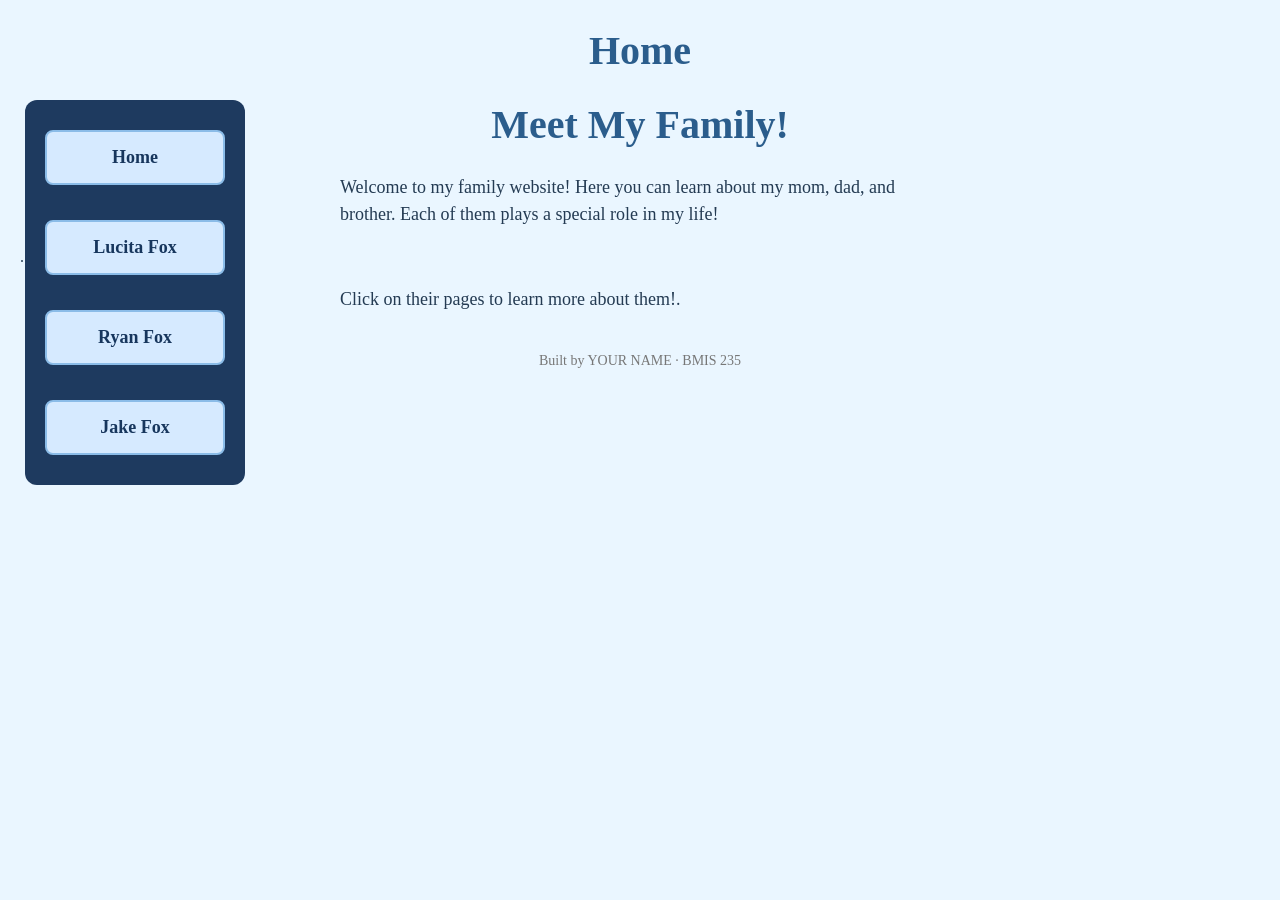
==== index.html @ 6578c4f7 "Update welcome message in index.html" ====
<!DOCTYPE html>
<!--
  Author: YOUR NAME
  GU username: YOUR-GU-USERNAME
  Course: BMIS 235 - HTML-3
-->
<html lang="en">
<head>
<meta charset="utf-8">
<meta name="author" content="YOUR NAME">
<title>Home</title>

<!-- this one line connects the page to the stylesheet -->
<link rel="stylesheet" href="styles.css">
</head>
<body>

<!-- ===== MENU ============================================================
     The menu is four links. Each link wraps an image instead of words.
     Build it once on this page, check that every link works,
     then copy the whole <nav> block and paste it over the menu on the
     other three pages, so every page has the exact same menu.
     ===================================================================== -->
<nav>
  
  <a href="index.html">Home</a>
  <a href="page1.html">Lucita Fox</a>
  <a href="page2.html">Ryan Fox</a>
  <a href="page3.html">Jake Fox</a>
</nav>

</nav>

<h1>Home</h1>
<p><h1>Meet My Family!</h1>

<p>Welcome to my family website! Here you
can learn about my mom, dad, and brother.
Each of them plays a special role in my life!</p>.</p>
<p>Click on their pages to learn more about them!.</p>

<!-- ===== SHOWCASE ======================================================
     This box is empty on purpose. In Part 7 you paste an interactive
     graphic BETWEEN the opening <div> and the closing </div> below.
     ===================================================================== -->
<div class="showcase"></div>

<!-- Footer: fill in your name -->
<footer>Built by YOUR NAME &middot; BMIS 235</footer>

</body>
</html>
---- styles.css ----
/* =====================================================================
   styles.css  ·  YOUR BRAND
   ---------------------------------------------------------------------
   This one file is your brand guide. Every page that links to it gets
   the same font, the same colors and the same spacing.
   Change a color here once, and every page changes.

   Use the same font and colors you picked for your Excel menu images,
   so the menu and the pages look like one brand.
   ===================================================================== */

body {
    font-family: Georgia, "Times New Roman", serif;
    background-color: #EAF6FF;
    color: #243B53;
    margin: 0;
    padding: 0 20px 40px 20px;
}

/* the menu at the top of every page */
nav {
    background-color: #1E3A5F;
    padding: 14px;
    text-align: center;
}

/* every image inside the menu is forced to the same height.
   If your images still look different sizes, their WIDTHS are
   different: go back to Excel and make every cell the same size. */
nav img {
    height: 50px;
    margin: 4px;
    vertical-align: middle;
}

/* no underline or border around the image links */
nav a {
    text-decoration: none;
}

h1 {
    color: #2b5d8c;
    text-align: center;
    font-size: 40px;
}

p {
    max-width: 600px;
    margin: 20px auto;
    font-size: 18px;
    line-height: 1.5;
}

footer {
    text-align: center;
    font-size: 14px;
    color: #777777;
    margin-top: 40px;
}


/* Vertical family navigation */
nav {
  display: flex;
  flex-direction: column;
  align-items: center;
  gap: 15px;
  width: 180px;
  padding: 20px;
  background-color: #1E3A5F;
  border-radius: 12px;
}

nav a {
  display: block;
  width: 100%;
  box-sizing: border-box;
  text-align: center;
}

nav img {
  max-width: 100%;
  height: auto;
}


/* Position the menu on the left */
nav {
  position: fixed;
  top: 100px;
  left: 25px;
}

/* Move homepage content to the right */
main {
  margin-left: 300px;
  margin-right: 40px;
  max-width: none;
}

/* Keep the layout usable on phones */
@media (max-width: 700px) {
  nav {
    position: static;
    margin: 15px auto;
  }

  main {
    margin: 20px;
  }
}


/* Updated blue theme */

body {
    background-color: #EAF6FF;
    color: #243B53;
}

nav {
    background-color: #1E3A5F;
}

h1 {
    color: #2B5D8C;
}


/* Family navigation buttons */
nav a {
  display: block;
  background-color: #d6eaff;
  color: #17365d;
  padding: 15px;
  margin: 10px 0;
  border-radius: 8px;
  text-align: center;
  text-decoration: none;
  font-weight: bold;
  font-size: 18px;
  border: 2px solid #8bbce8;
}

nav a:hover {
  background-color: #a8d4ff;
  color: #102a43;
}
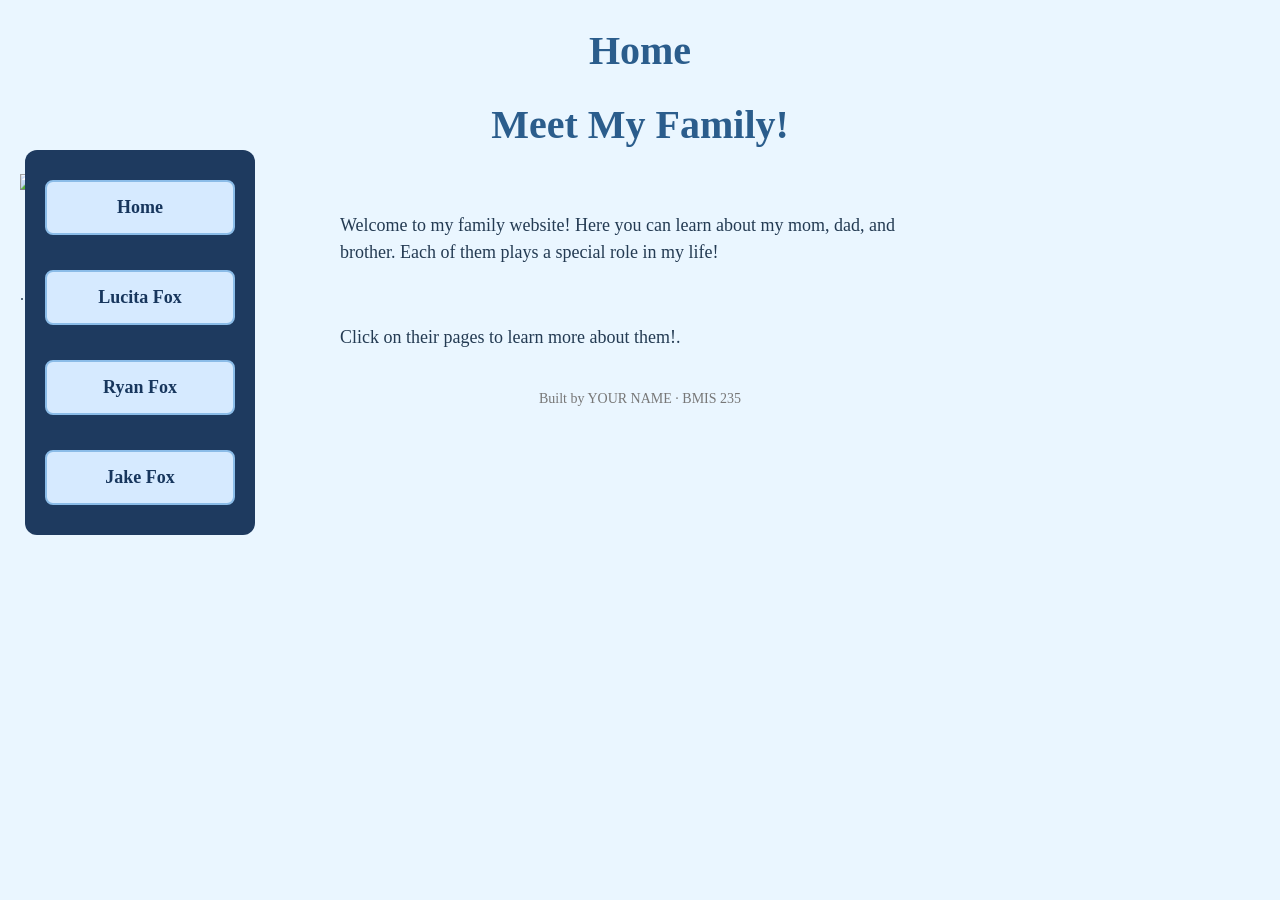
==== commit 72969fb0: "Insert family photo in index.html Added an image of the family to the homepage." ====
--- a/index.html
+++ b/index.html
@@ -33,6 +33,7 @@
 
 <h1>Home</h1>
 <p><h1>Meet My Family!</h1>
+  <img src="img/img.jpg" alt="My Family" class="family-photo">
 
 <p>Welcome to my family website! Here you
 can learn about my mom, dad, and brother.
--- a/styles.css
+++ b/styles.css
@@ -91,13 +91,6 @@
   left: 25px;
 }
 
-/* Move homepage content to the right */
-main {
-  margin-left: 300px;
-  margin-right: 40px;
-  max-width: none;
-}
-
 /* Keep the layout usable on phones */
 @media (max-width: 700px) {
   nav {
@@ -148,4 +141,153 @@
 }
 
 
-
+/* Move page content away from sidebar */
+main {
+  margin-left: 330px;
+  margin-right: 30px;
+}
+
+/* Keep headings and text aligned */
+}
+
+/* Keep the page title centered */
+h1 {
+  text-align: center;
+}
+
+
+/* FIX NAVIGATION OVERLAPPING TEXT */
+
+nav {
+  position: fixed;
+  top: 180px;
+  left: 25px;
+  width: 230px;
+  z-index: 10;
+}
+
+/* Move all page content to the right */
+
+
+
+main p {
+  line-height: 1.7;
+  margin-bottom: 25px;
+}
+
+/* Keep page titles centered */
+
+h1 {
+  text-align: center;
+  color: #2b5d8c;
+}
+
+/* Adjust layout on smaller screens */
+
+@media (max-width: 700px) {
+  nav {
+    position: static;
+    width: auto;
+  }
+
+  main {
+    margin-left: 0;
+    margin-right: 0;
+  }
+}
+
+
+/* Fix sidebar covering text on all pages */
+
+nav {
+    position: fixed;
+    top: 150px;
+    left: 30px;
+    width: 220px;
+    z-index: 10;
+}
+
+/* Move all page content away from sidebar */
+
+main {
+    margin-left: 320px;
+    margin-right: 40px;
+}
+
+/* Keep headings and paragraphs aligned */
+
+main h1,
+main h2,
+main h3,
+main p {
+    margin-left: 0;
+}
+
+/* Keep page headings centered */
+
+main h1 {
+    text-align: center;
+}
+
+/* Make the layout work on smaller screens */
+
+@media (max-width: 700px) {
+    nav {
+        position: static;
+        width: auto;
+    }
+
+    main {
+        margin-left: 0;
+        margin-right: 0;
+    }
+}
+
+
+/* FINAL FIX: Sidebar and page layout */
+
+nav {
+    position: fixed;
+    top: 150px;
+    left: 25px;
+    width: 230px;
+    box-sizing: border-box;
+    z-index: 10;
+}
+
+main {
+    margin-left: 330px;
+    margin-right: 40px;
+    padding: 20px;
+    box-sizing: border-box;
+}
+
+main h1 {
+    text-align: center;
+}
+
+main h2,
+main h3,
+main p {
+    margin-left: 0;
+}
+
+/* Smaller screens */
+@media (max-width: 700px) {
+    nav {
+        position: static;
+        width: auto;
+        margin: 15px auto;
+    }
+
+    main {
+        margin: 20px;
+        padding: 15px;
+    }
+}
+
+
+
+
+
+
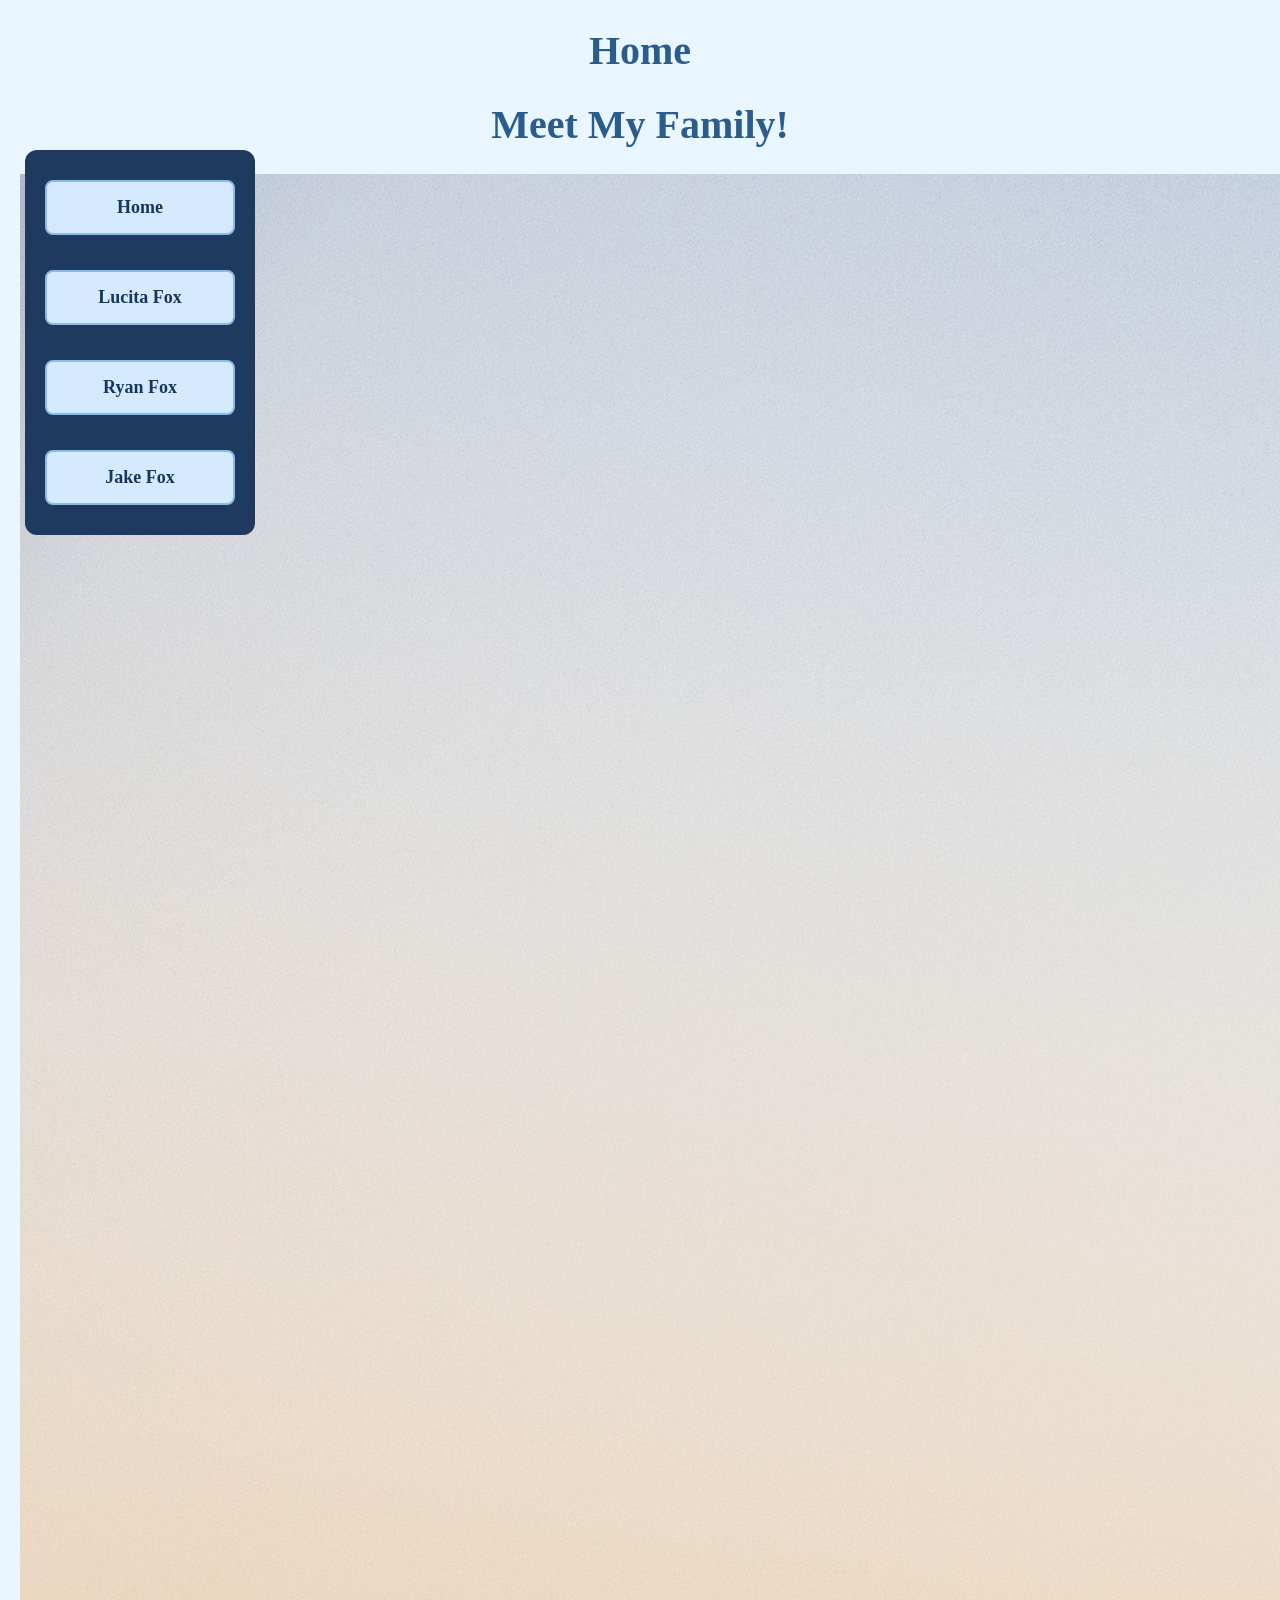
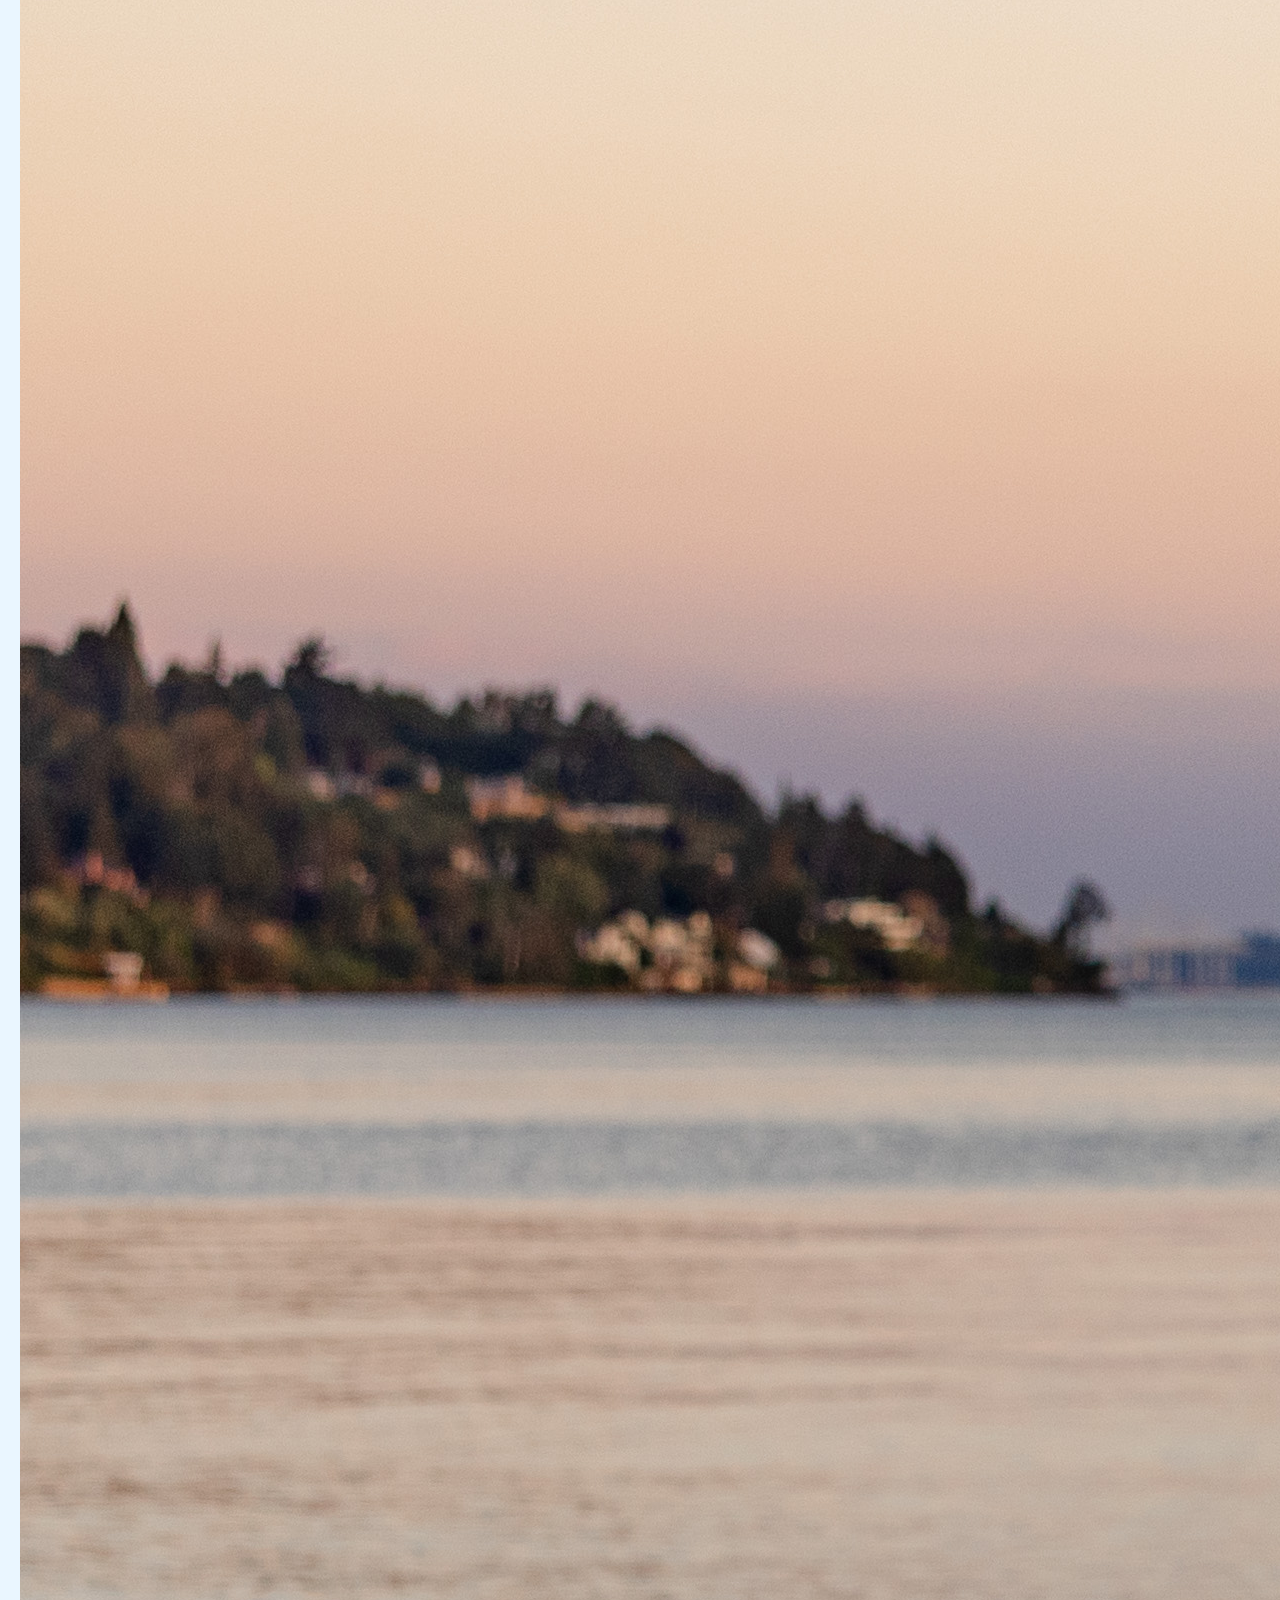
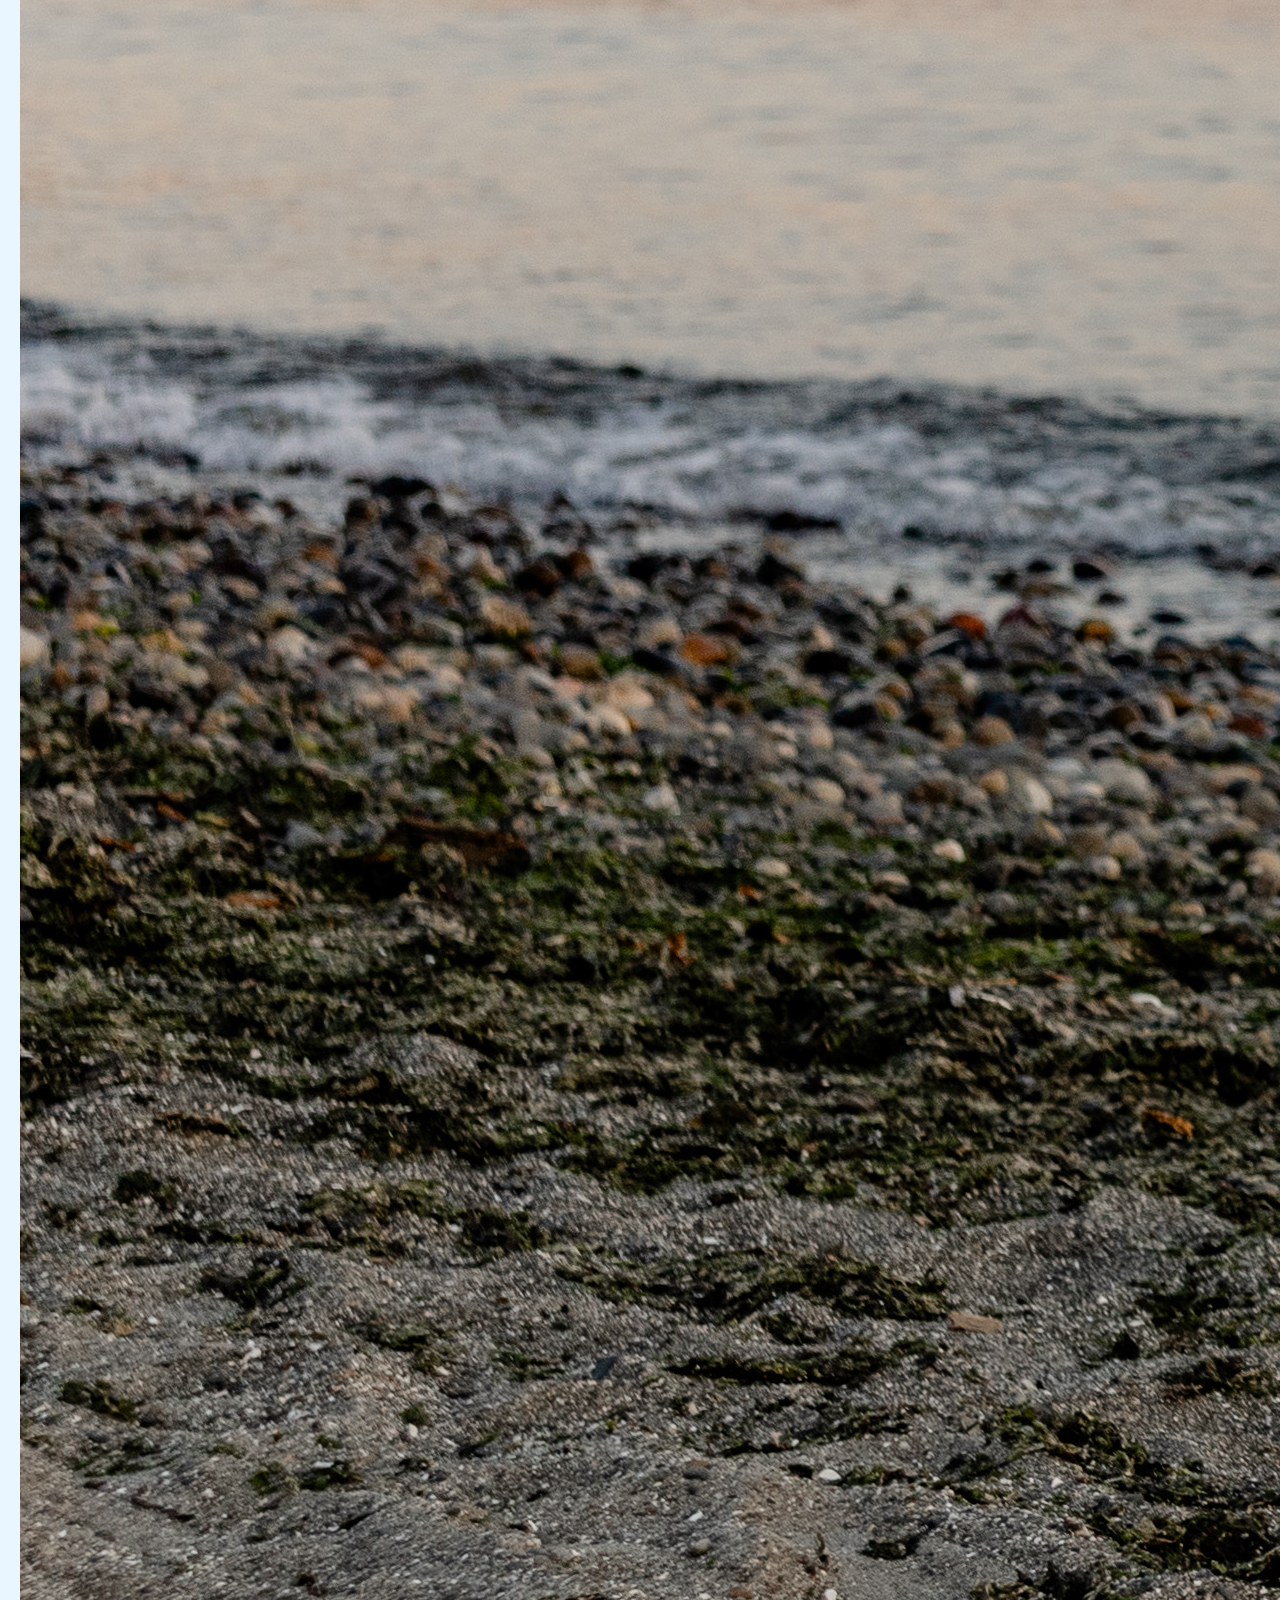
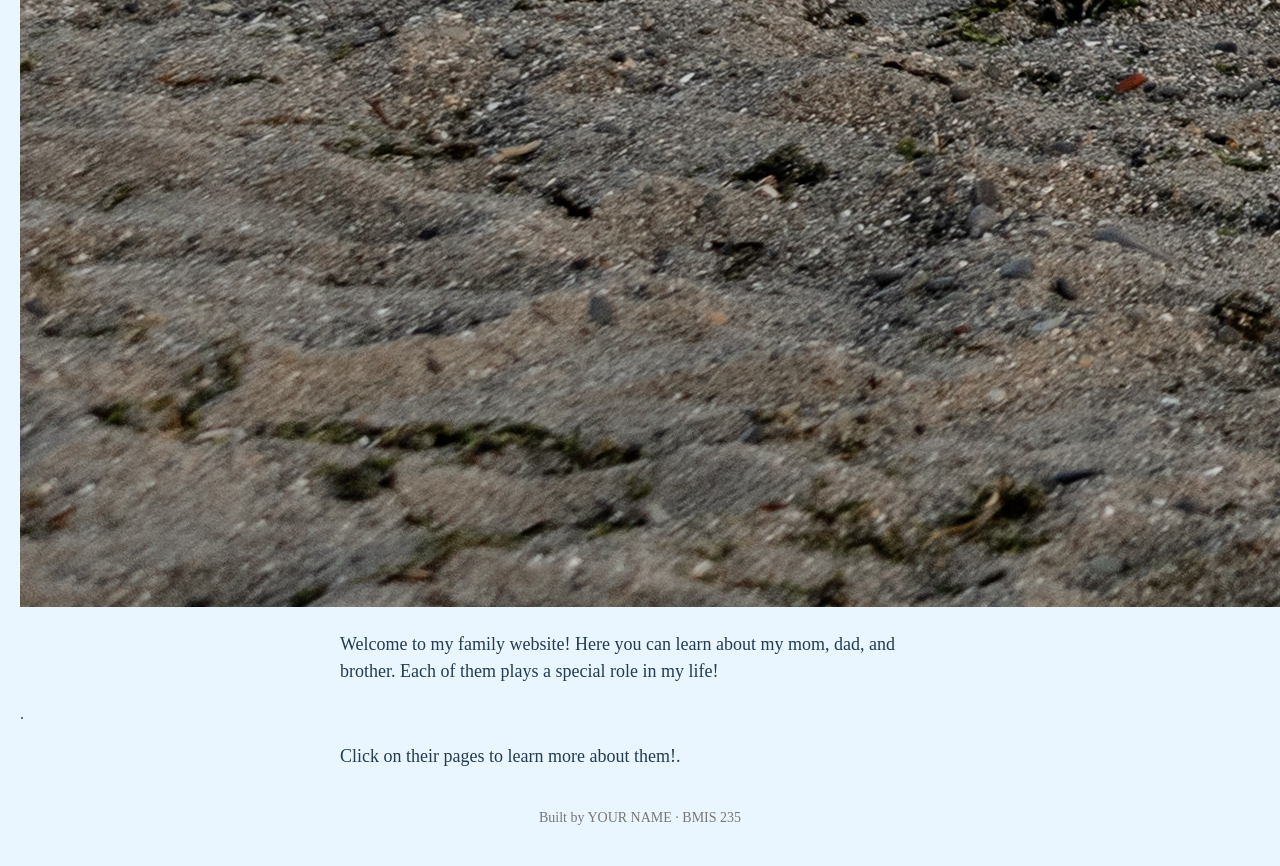
==== commit 2314a0a3: "Update family photo image source" ====
--- a/index.html
+++ b/index.html
@@ -33,7 +33,7 @@
 
 <h1>Home</h1>
 <p><h1>Meet My Family!</h1>
-  <img src="img/img.jpg" alt="My Family" class="family-photo">
+  <img src="img/IMG_7358.jpeg" alt="My Family" class="family-photo">
 
 <p>Welcome to my family website! Here you
 can learn about my mom, dad, and brother.
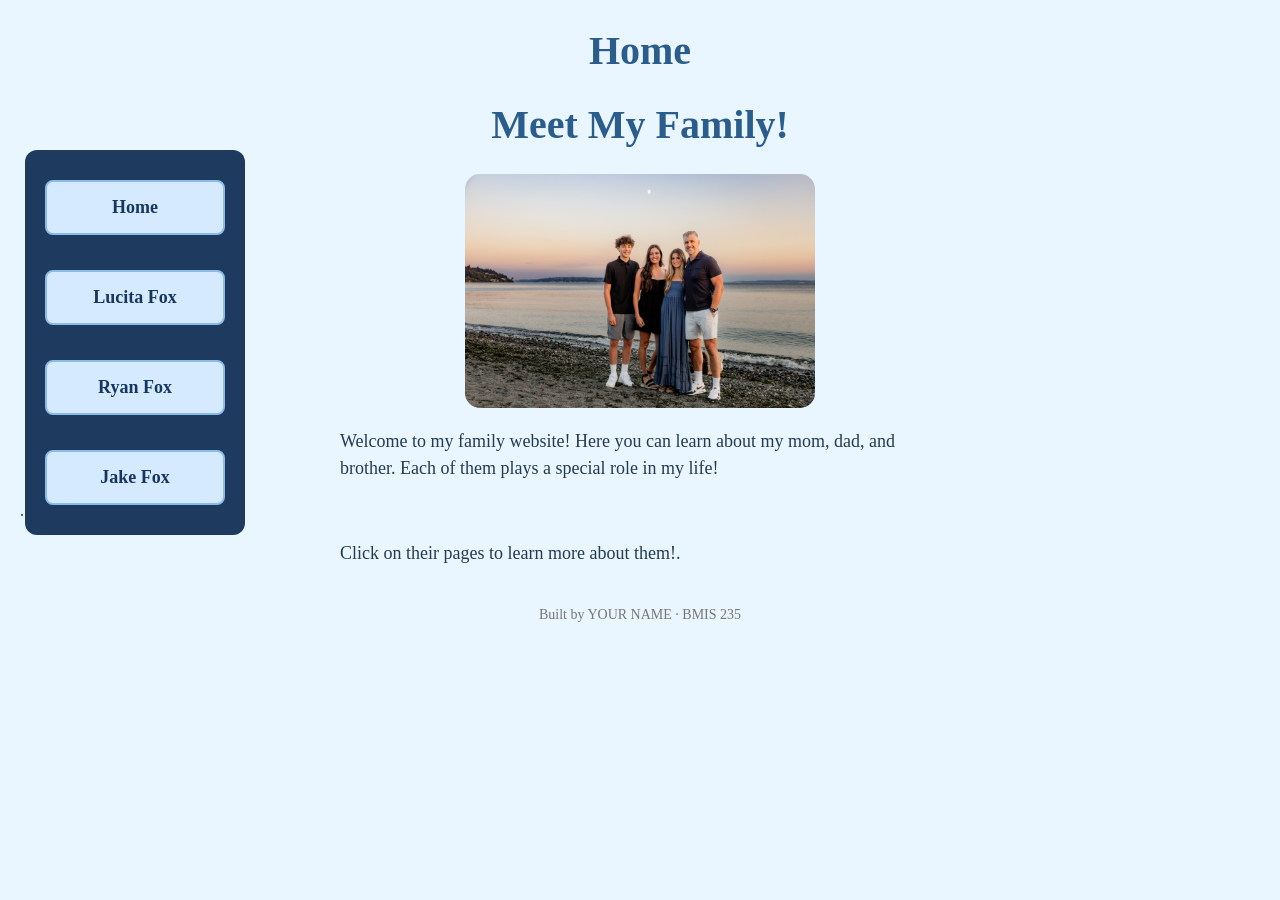
==== commit 9b5dde30: "Update family photo with responsive styles Added inline styles to the family photo for better respon" ====
--- a/index.html
+++ b/index.html
@@ -33,7 +33,10 @@
 
 <h1>Home</h1>
 <p><h1>Meet My Family!</h1>
-  <img src="img/IMG_7358.jpeg" alt="My Family" class="family-photo">
+
+  <img src="img/IMG_7358.jpeg" alt="The Fox Family" class="family-photo" style="width: 350px !important; max-width: 100%; height: auto;">
+
+
 
 <p>Welcome to my family website! Here you
 can learn about my mom, dad, and brother.
--- a/styles.css
+++ b/styles.css
@@ -250,7 +250,7 @@
     position: fixed;
     top: 150px;
     left: 25px;
-    width: 230px;
+    width: 220px;
     box-sizing: border-box;
     z-index: 10;
 }
@@ -287,7 +287,19 @@
 }
 
 
-
-
-
-
+/* Make homepage family picture smaller */
+img[src="img/IMG_7358.jpeg"] {
+    width: 250px !important;
+    max-width: 100%;
+    height: auto;
+    display: block;
+    margin: 20px auto;
+    border-radius: 15px;
+}
+
+
+
+
+
+
+
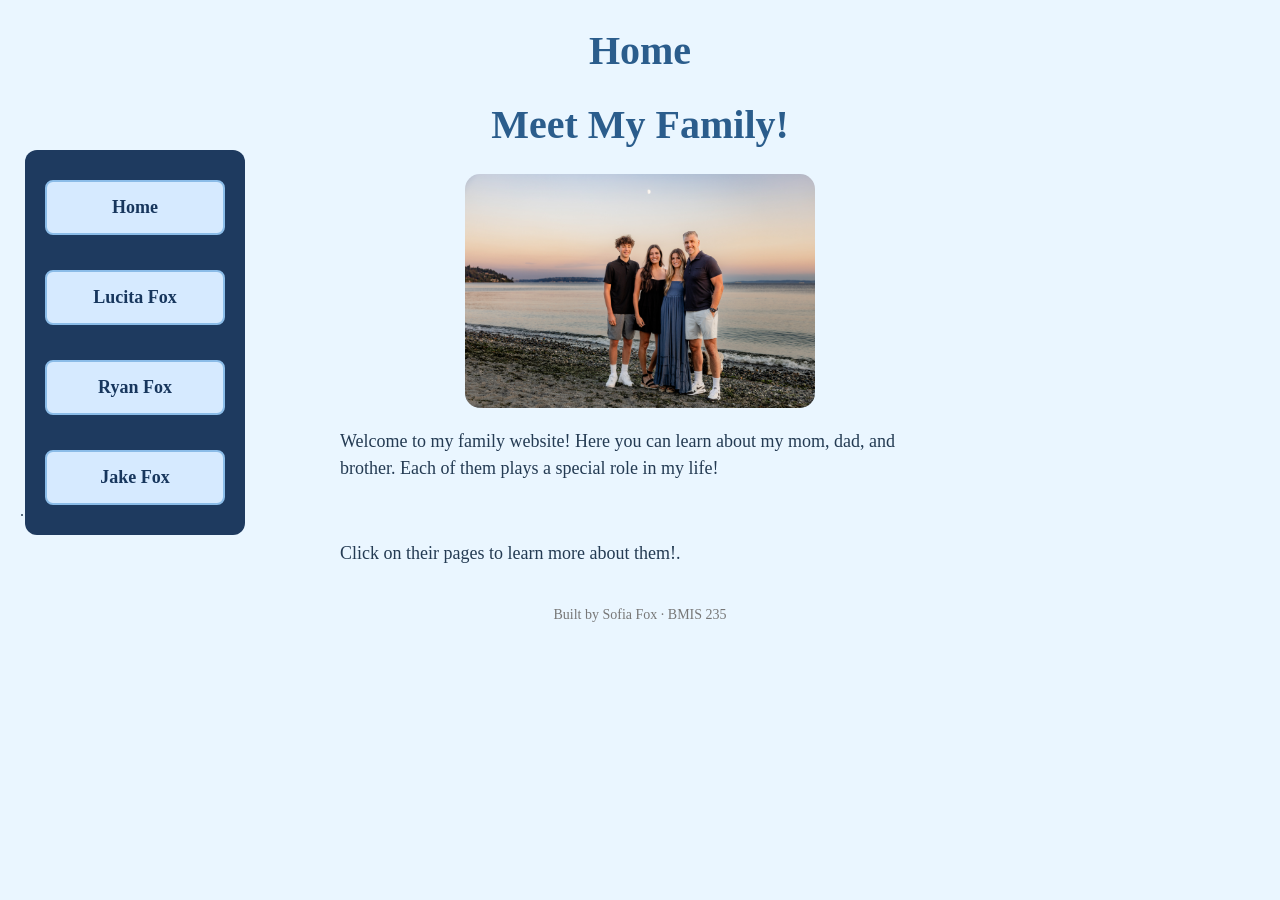
==== commit 136ebf45: "Update author name in index.html" ====
--- a/index.html
+++ b/index.html
@@ -1,6 +1,6 @@
 <!DOCTYPE html>
 <!--
-  Author: YOUR NAME
+  Author: Sofia Fox
   GU username: YOUR-GU-USERNAME
   Course: BMIS 235 - HTML-3
 -->
@@ -50,7 +50,7 @@
 <div class="showcase"></div>
 
 <!-- Footer: fill in your name -->
-<footer>Built by YOUR NAME &middot; BMIS 235</footer>
+<footer>Built by Sofia Fox &middot; BMIS 235</footer>
 
 </body>
 </html>
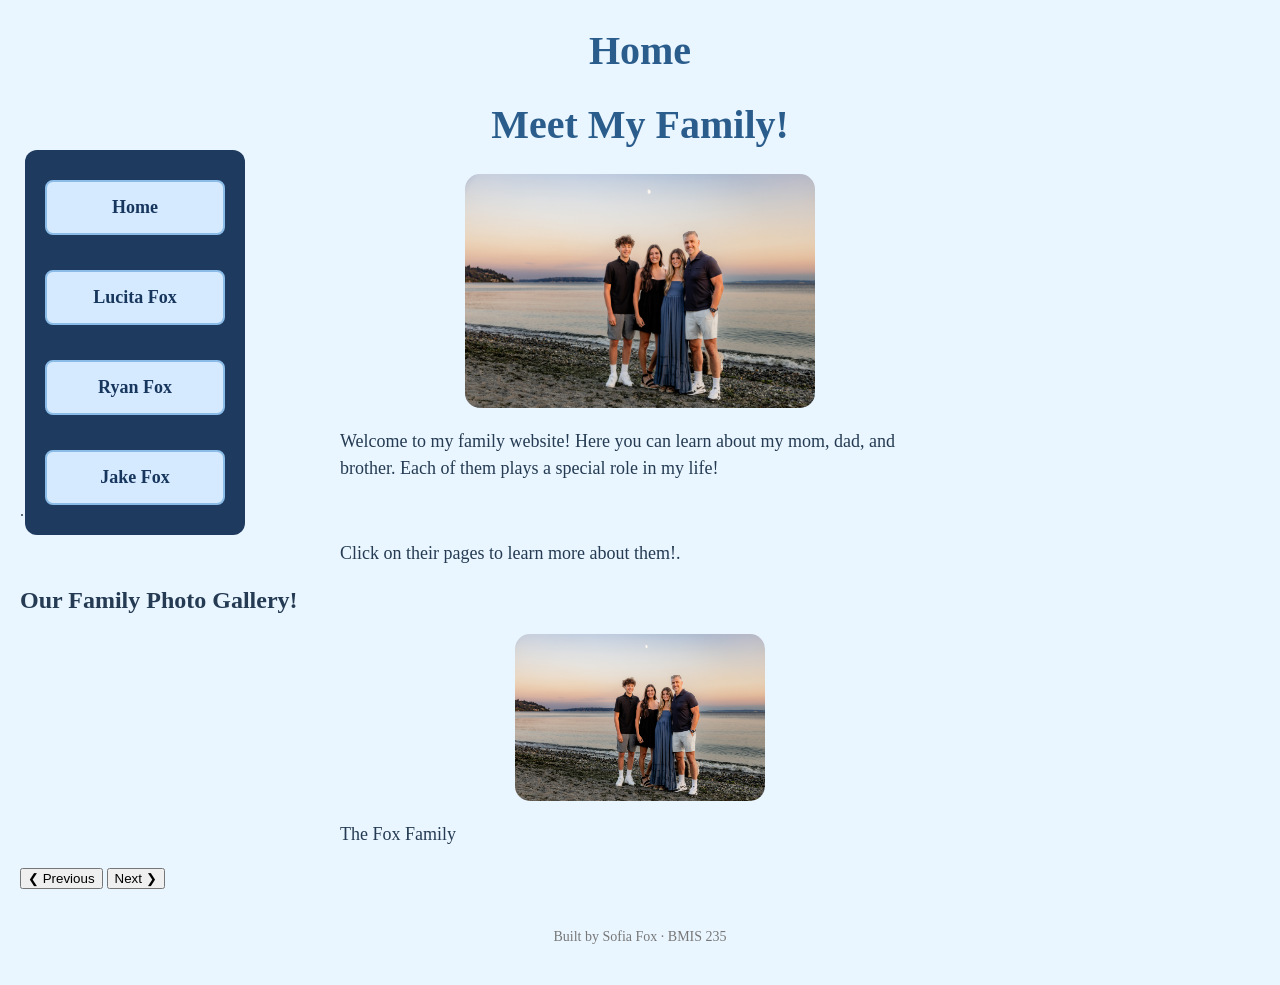
==== commit e314ed5a: "Add family photo gallery with navigation buttons" ====
--- a/index.html
+++ b/index.html
@@ -47,7 +47,64 @@
      This box is empty on purpose. In Part 7 you paste an interactive
      graphic BETWEEN the opening <div> and the closing </div> below.
      ===================================================================== -->
-<div class="showcase"></div>
+
+<div class="showcase">
+  <h2>Our Family Photo Gallery!</h2>
+
+  <div class="photo-gallery">
+    <img id="galleryPhoto"
+         src="img/IMG_7358.jpeg"
+         alt="The Fox Family">
+
+    <p id="galleryCaption">The Fox Family</p>
+
+    <div class="gallery-buttons">
+      <button type="button" onclick="changePhoto(-1)">
+        &#10094; Previous
+      </button>
+
+      <button type="button" onclick="changePhoto(1)">
+        Next &#10095;
+      </button>
+    </div>
+  </div>
+</div>
+
+<script>
+  const familyPhotos = [
+    {
+      src: "img/IMG_7358.jpeg",
+      caption: "The Fox Family"
+    },
+    {
+      src: "img/IMG_5533.jpeg",
+      caption: "Lucita Fox"
+    },
+    {
+      src: "img/IMG_6247.jpeg",
+      caption: "Ryan Fox"
+    },
+    {
+      src: "img/IMG_6246.jpeg",
+      caption: "Jake Fox"
+    }
+  ];
+
+  let currentPhoto = 0;
+
+  function changePhoto(direction) {
+    currentPhoto =
+      (currentPhoto + direction + familyPhotos.length)
+      % familyPhotos.length;
+
+    document.getElementById("galleryPhoto").src =
+      familyPhotos[currentPhoto].src;
+
+    document.getElementById("galleryCaption").textContent =
+      familyPhotos[currentPhoto].caption;
+  }
+</script>
+
 
 <!-- Footer: fill in your name -->
 <footer>Built by Sofia Fox &middot; BMIS 235</footer>
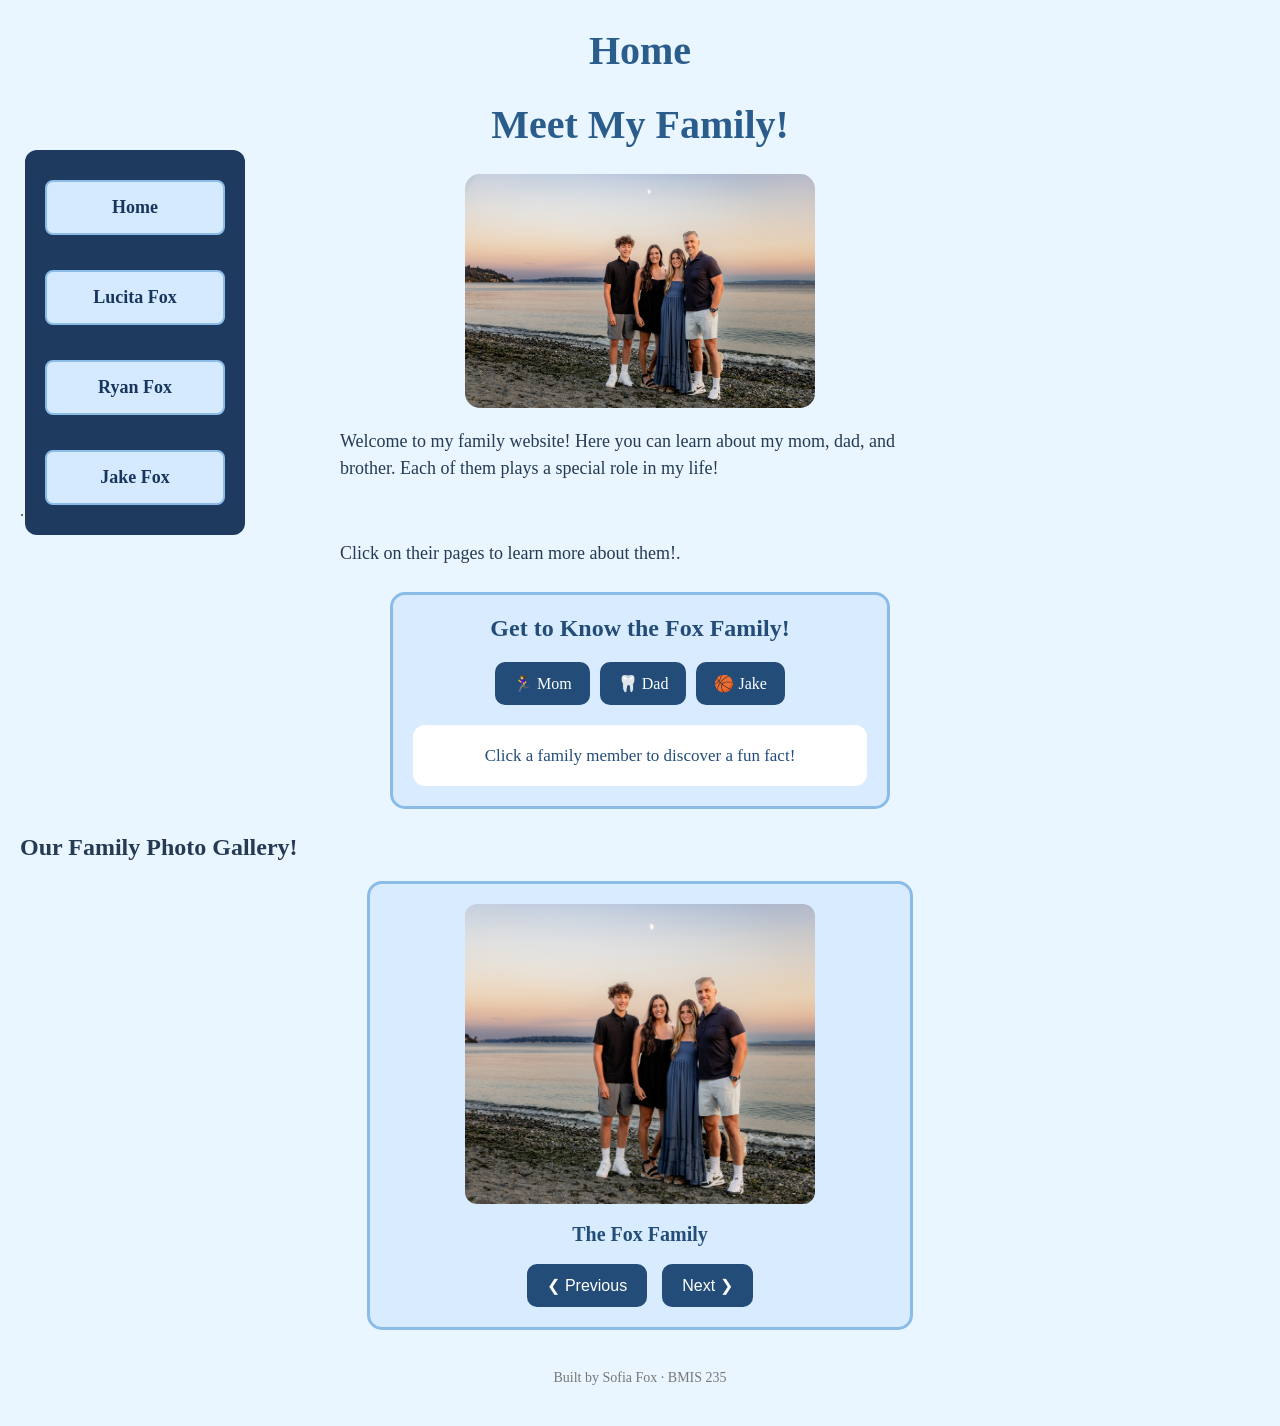
==== commit 6c95c23e: "Add interactive family fun-fact cards to index.html" ====
--- a/index.html
+++ b/index.html
@@ -49,6 +49,109 @@
      ===================================================================== -->
 
 <div class="showcase">
+  
+<!-- HTML: Interactive family fun-fact cards -->
+<div class="family-game">
+  <h2>Get to Know the Fox Family!</h2>
+  <div class="family-card-buttons">
+    <button type="button" onclick="showFamilyFact('mom')">
+      🏃‍♀️ Mom
+    </button>
+    <button type="button" onclick="showFamilyFact('dad')">
+      🦷 Dad
+    </button>
+    <button type="button" onclick="showFamilyFact('jake')">
+      🏀 Jake
+    </button>
+  </div>
+
+  <div class="family-fact-display" id="familyFactDisplay">
+    Click a family member to discover a fun fact!
+  </div>
+</div>
+
+<!-- CSS: Styles only the interactive showcase game -->
+<style>
+.showcase .family-game {
+  background: #d9ecff;
+  border: 3px solid #8bbce8;
+  border-radius: 15px;
+  padding: 20px;
+  margin: 25px auto;
+  max-width: 500px;
+  text-align: center;
+  box-sizing: border-box;
+  font-family: Georgia, serif;
+}
+
+.showcase .family-game h2 {
+  color: #234d78;
+  font-size: 24px;
+  margin: 0 0 20px;
+}
+
+.showcase .family-card-buttons {
+  display: flex;
+  flex-wrap: wrap;
+  justify-content: center;
+  gap: 10px;
+}
+
+.showcase .family-card-buttons button {
+  background: #234d78;
+  color: white;
+  border: none;
+  border-radius: 10px;
+  padding: 12px 18px;
+  font-family: Georgia, serif;
+  font-size: 16px;
+  cursor: pointer;
+}
+
+.showcase .family-card-buttons button:hover,
+.showcase .family-card-buttons button:focus {
+  background: #467db2;
+}
+
+.showcase .family-fact-display {
+  background: white;
+  color: #234d78;
+  border-radius: 12px;
+  padding: 18px;
+  margin-top: 20px;
+  min-height: 55px;
+  font-size: 17px;
+  line-height: 1.5;
+  box-sizing: border-box;
+}
+
+@media (max-width: 500px) {
+  .showcase .family-game {
+    padding: 12px;
+    width: 100%;
+  }
+
+  .showcase .family-card-buttons button {
+    padding: 10px;
+    font-size: 14px;
+  }
+}
+</style>
+
+<!-- JavaScript: Shows a fact when a button is clicked -->
+<script>
+function showFamilyFact(person) {
+  const facts = {
+    mom: "Lucita ran track at Washington State University and is now a Spanish teacher!",
+    dad: "Ryan graduated from the University of Washington and became a dentist!",
+    jake: "Jake is an athletic basketball player who loves competition!"
+  };
+
+  document.getElementById("familyFactDisplay").textContent =
+    facts[person];
+}
+</script>
+
   <h2>Our Family Photo Gallery!</h2>
 
   <div class="photo-gallery">
--- a/styles.css
+++ b/styles.css
@@ -298,8 +298,62 @@
 }
 
 
-
-
-
-
-
+/* Interactive family photo gallery */
+
+.photo-gallery {
+    background-color: #d9ecff;
+    border: 3px solid #8bbce8;
+    border-radius: 15px;
+    padding: 20px;
+    max-width: 500px;
+    margin: 20px auto;
+    text-align: center;
+}
+
+    
+#galleryPhoto {
+    display: block;
+    width: 350px !important;
+    height: 300px !important;
+    max-width: 100%;
+    object-fit: cover !important;
+    object-position: center;
+    border-radius: 12px;
+    margin: 0 auto;
+}
+
+
+#galleryCaption {
+    font-size: 20px;
+    font-weight: bold;
+    color: #234d78;
+    margin: 15px 0;
+}
+
+.gallery-buttons {
+    display: flex;
+    justify-content: center;
+    gap: 15px;
+}
+
+.gallery-buttons button {
+    background-color: #234d78;
+    color: white;
+    border: none;
+    border-radius: 10px;
+    padding: 12px 20px;
+    font-size: 16px;
+    cursor: pointer;
+}
+
+.gallery-buttons button:hover {
+    background-color: #467db2;
+}
+
+
+
+
+
+
+
+
